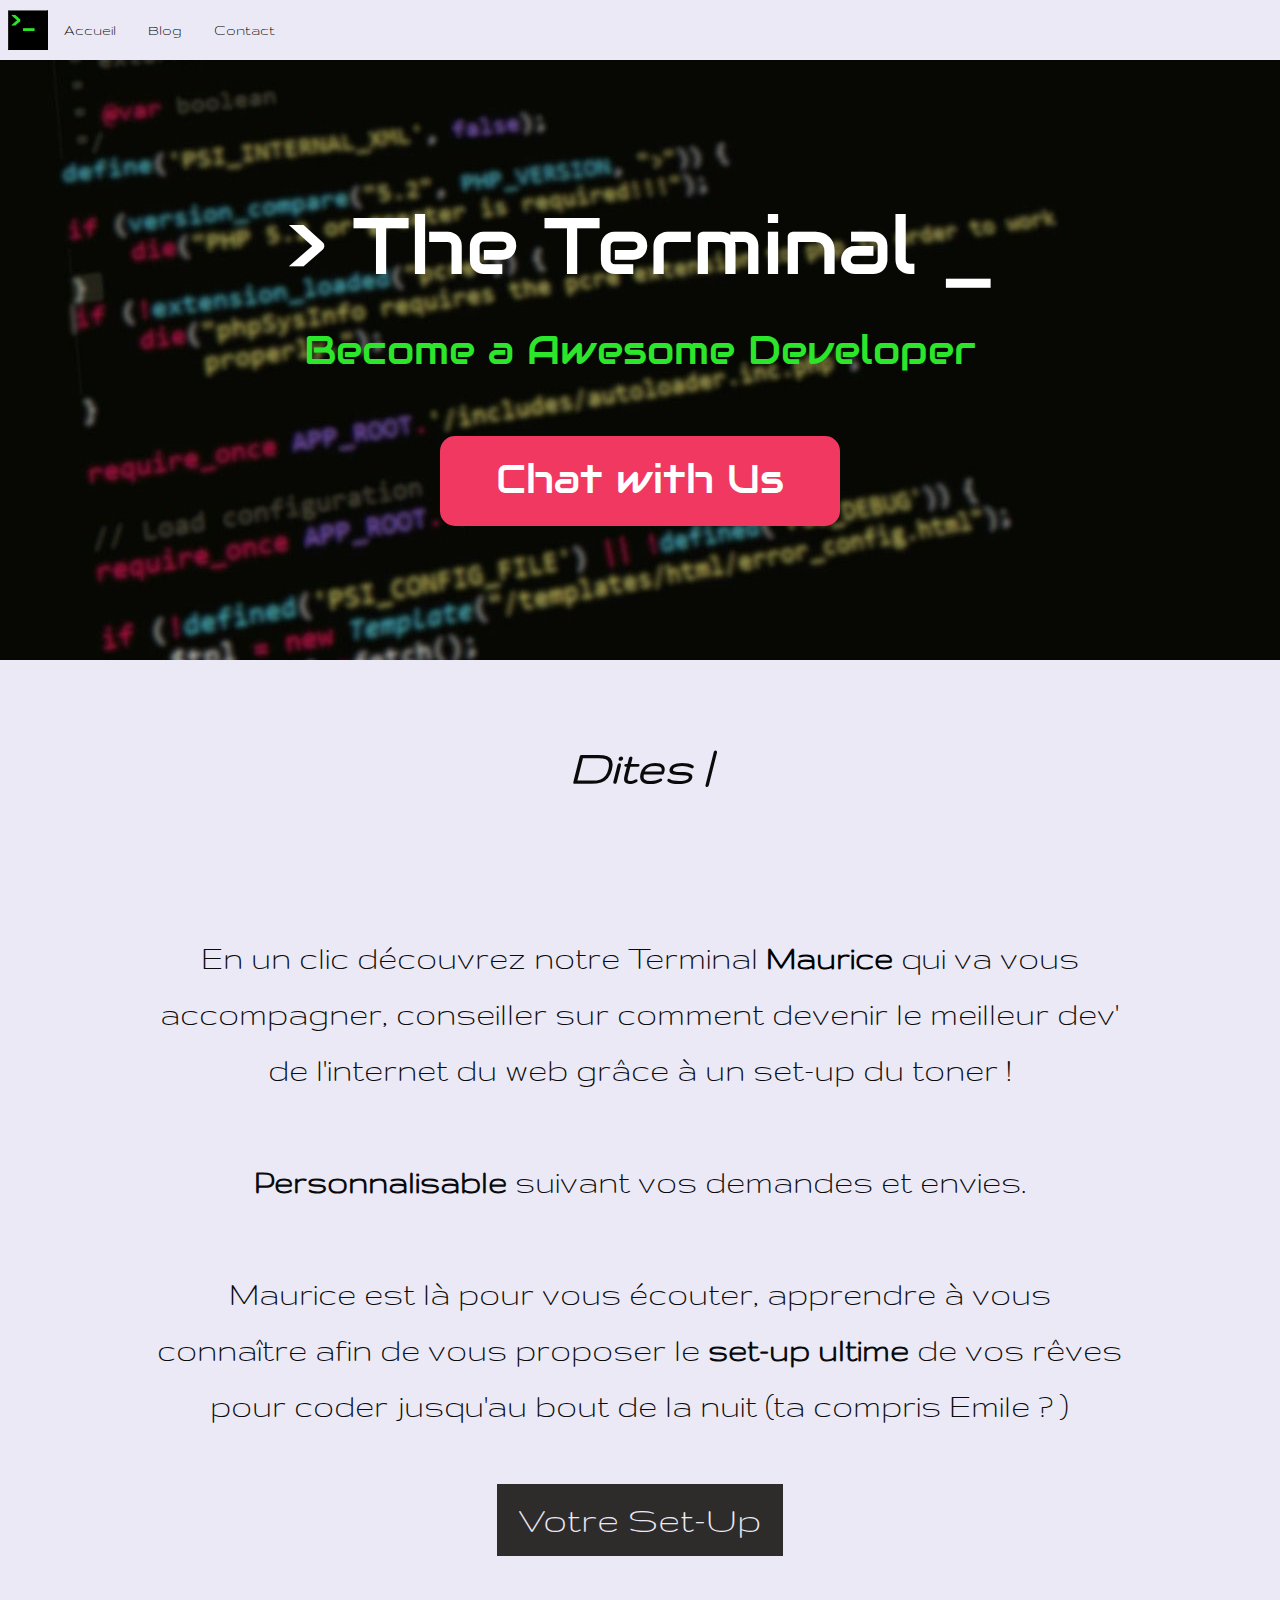
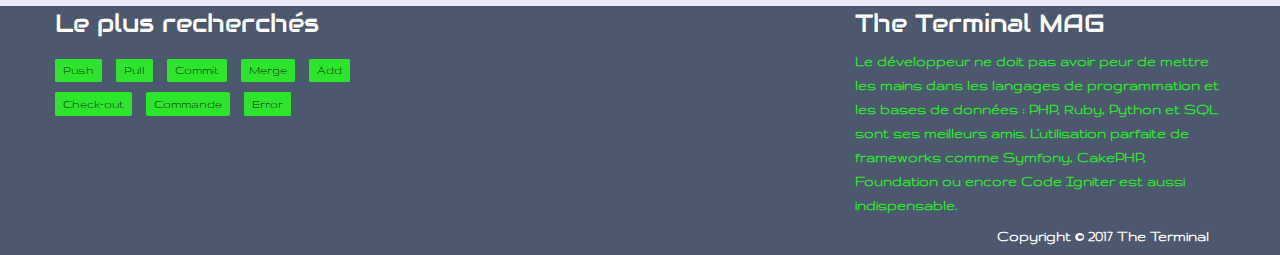
==== docs/index.html @ a12e2851 "Merge branch 'master' into opengraph" ====
<!doctype html>
<html class="no-js" lang="en">
  <head>
    <meta charset="utf-8" />
    <meta http-equiv="x-ua-compatible" content="ie=edge">
    <meta name="viewport" content="width=device-width, initial-scale=1.0">
    <title>The Terminal</title>
    <link rel="apple-touch-icon" sizes="180x180" href="assets/img/apple-touch-icon.png">
    <link rel="icon" type="image/png" href="assets/img/favicon-32x32.png" sizes="32x32">
    <link rel="icon" type="image/png" href="assets/img/favicon-16x16.png" sizes="16x16">
    <link rel="manifest" href="assets/img/manifest.json">
    <link rel="mask-icon" href="assets/img/safari-pinned-tab.svg" color="#5bbad5">
    <meta name="theme-color" content="#ffffff">
    <link href="https://fonts.googleapis.com/css?family=Audiowide|Gruppo" rel="stylesheet">
    <link rel="stylesheet" href="assets/css/app.css">
  </head>
  <body>

        <!-- Start Top Bar -->
        <div class="top-bar">
          <div class="top-bar-left">
            <ul class="menu">
              <a href="index.html" title="Logo">
                <img id="logo" src="assets/img/logoTT.png" alt="logo_Terminal">
              </a>
              <li><a href="index.html" title="Accueil">Accueil</a></li>
              <li><a href="blog.html" title="Blog">Blog</a></li>
              <li><a href="contact.html" title="Contact">Contact</a></li>
            </ul>
          </div>
        </div>
    
    <div class="background">
    <div class="row">
      <div class="column small-12 text-center">
        <div class="row">
          <div class="column small-12">
            <h1> > The Terminal _ </h1>
            <h2 class="subheader">Become a Awesome Developer</h2>
          </div>
        </div>
        <div class="row">
          <div class="column small-12">
            <h3 class="central-button"><a target="_blank" href="https://m.me/203164216853374">Chat with Us</a></h3>
          </div>
        </div>
      </div>
    </div>
    </div>
    
    <div class="cb row text-center">
      <div class="column small-12" id="app"></div>
      <div class="column small-12 medium-10 medium-offset-1 lead">
        En un clic découvrez notre Terminal <a target="_blank" href="https://youtu.be/WtvUJURQDlU" title="Poisson Rouge"> <b>Maurice</b></a> qui va vous accompagner, conseiller sur comment devenir le meilleur dev' de l'internet du web grâce à un set-up du toner ! <br><br>
        <b>Personnalisable</b> suivant vos demandes et envies.<br><br>
        Maurice est là pour vous écouter, apprendre à vous connaître afin de vous proposer le <b>set-up ultime</b> de vos rêves pour coder jusqu'au bout de la nuit (ta compris Emile ? )
      </div>
      <div class="column small-12">
        <a target="_blank" href="https://m.me/203164216853374"class="button" title="Instagram ton LapTop">Votre Set-Up</a>
      </div>
    </div>
    
    <footer class="footer">
      <div class="row">
        <div class="small-12 medium-6 large-4 columns">
          <h4>Le plus recherchés</h4>
          <span class="secondary label">Push</span>
          <span class="secondary label">Pull</span>
          <span class="secondary label">Commit</span>
          <span class="secondary label">Merge</span>
          <span class="secondary label">Add</span>
          <span class="secondary label">Check-out</span>
          <span class="secondary label">Commande</span>
          <span class="secondary label">Error</span>
        </div>
    
        <div class="small-12 medium-6 large-4 large-offset-4 columns">
          <h4> The Terminal MAG</h4>
          <div id="mag">
           Le développeur ne doit pas avoir peur de mettre les mains dans les langages de programmation et les bases de données :
           PHP, Ruby, Python et SQL sont ses meilleurs amis. L’utilisation parfaite de frameworks comme Symfony, CakePHP, Foundation ou encore Code Igniter est aussi indispensable.
          </div>
        </div>
      </div>
      <div class="row">
        <div class="small-12 columns">
            <ul class="menu align-right">
              <li class="menu-text">Copyright © 2017 The Terminal</li>
            </ul>
          </div>
        </div>
      </div>
    </footer>
    

    <script src="assets/js/app.js"></script>
    <script src="assets/js/typewriter.js"></script>
    <script type="text/javascript">
    var app = document.getElementById('app');

    var typewriter = new Typewriter(app, {
        loop: true
    });

    typewriter.typeString('Dites BONJOUR à notre Terminal !')
    .pauseFor(2500)
    .deleteAll()
    .typeString('Il s\'appelle Maurice :)')
    .pauseFor(2500)
    .start();
    </script>
  </body>
  </html>
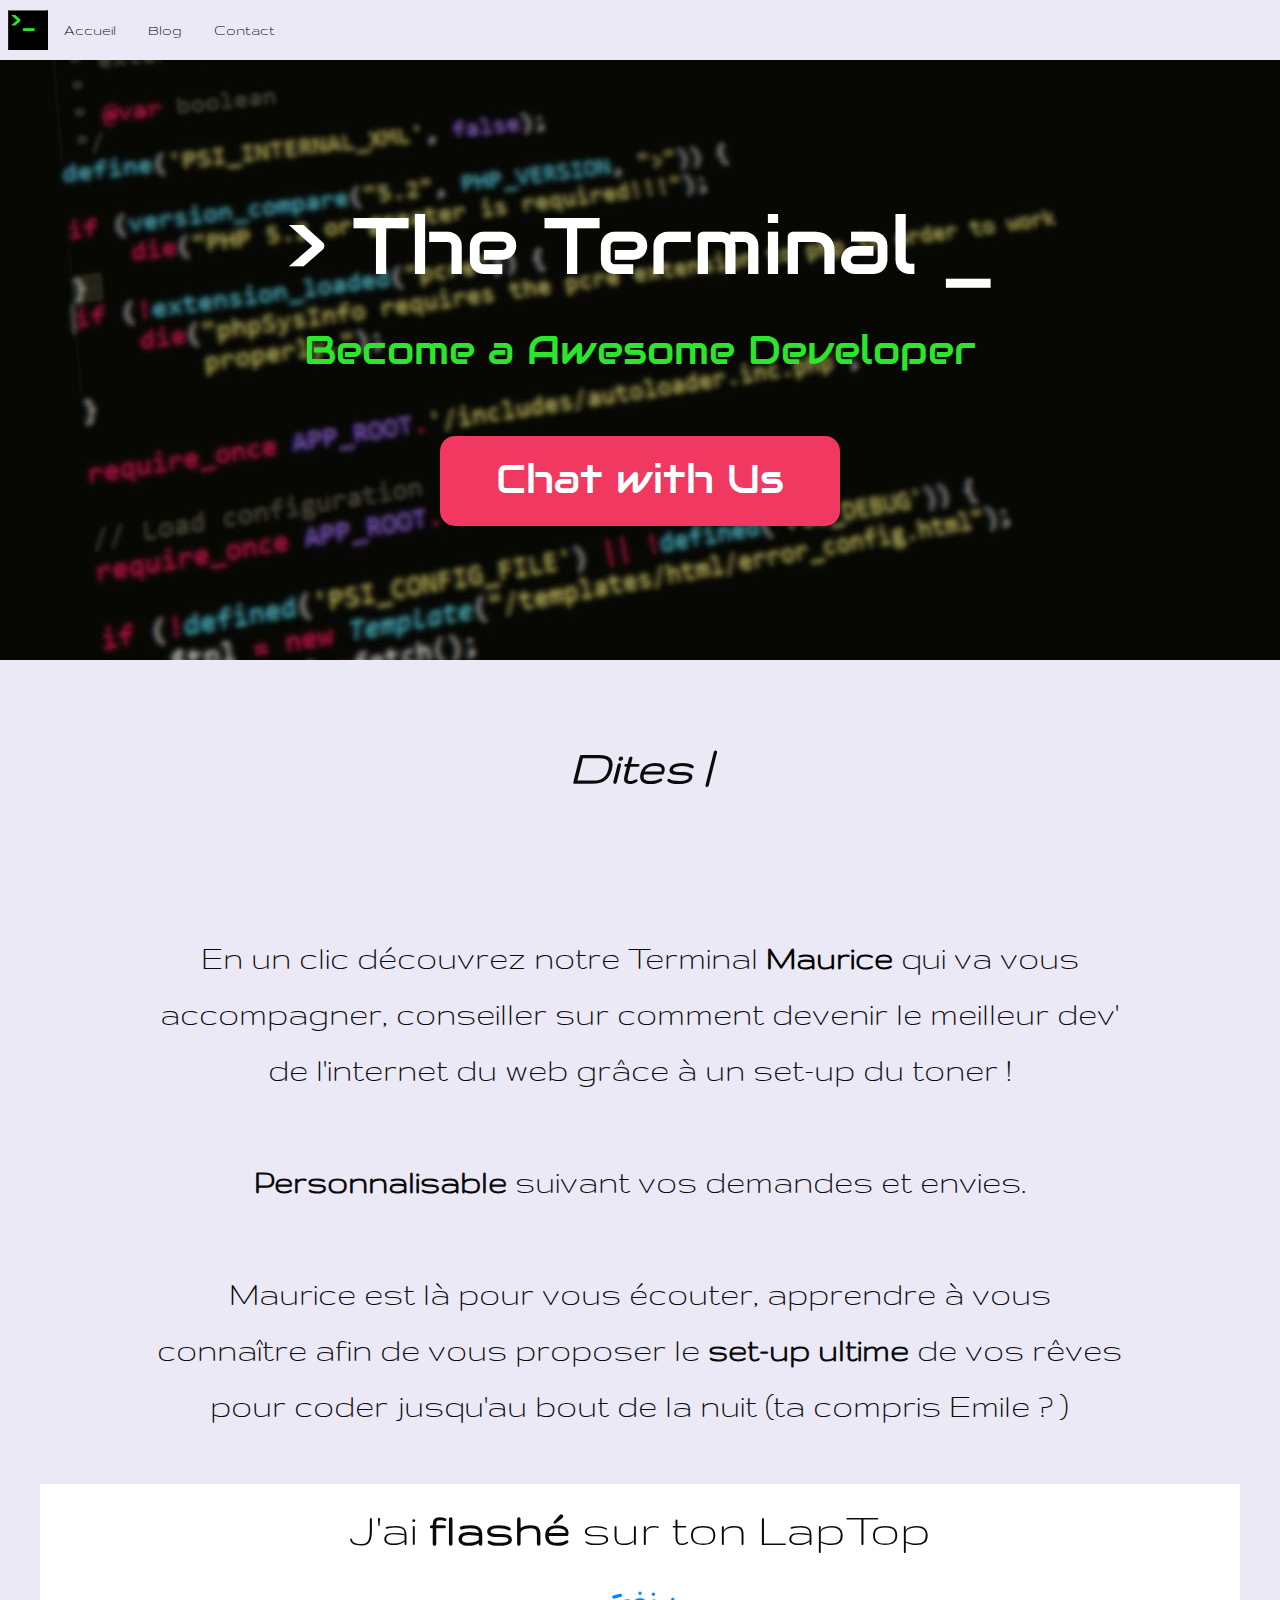
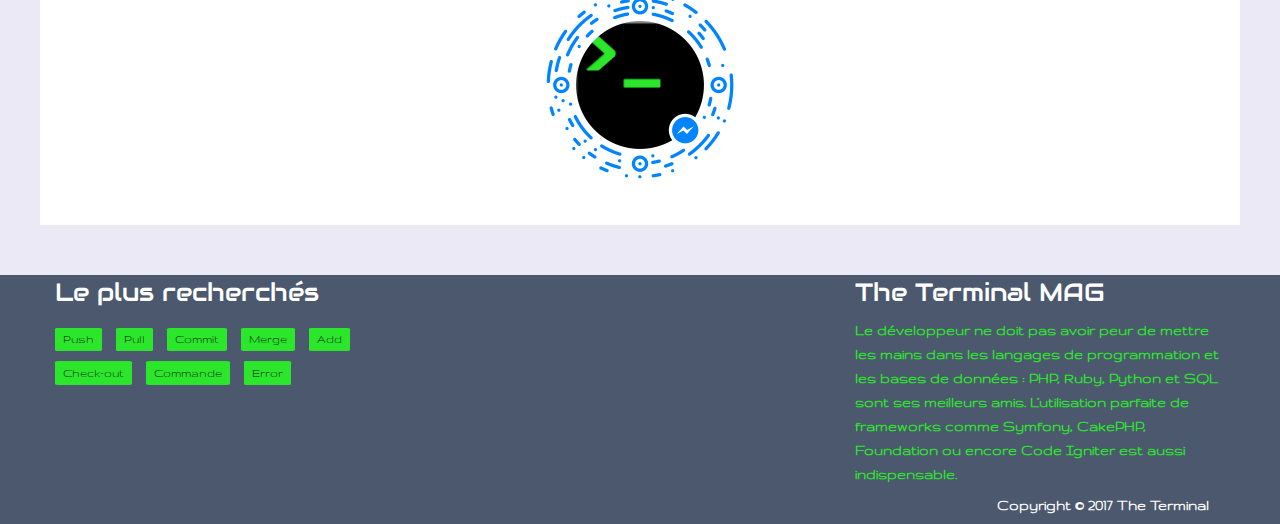
==== commit 5d89fac1: "fix html" ====
--- a/docs/index.html
+++ b/docs/index.html
@@ -1,9 +1,15 @@
 <!doctype html>
 <html class="no-js" lang="en">
+<html xmlns:og="http://ogp.me/ns#"/>
   <head>
     <meta charset="utf-8" />
     <meta http-equiv="x-ua-compatible" content="ie=edge">
     <meta name="viewport" content="width=device-width, initial-scale=1.0">
+    <meta property="og:type" content="article">
+    <meta property="og:title" content="">
+    <meta property="og:url" content="">
+    <meta property="og:image" content="">
+    <meta property="article:author" content="">
     <title>The Terminal</title>
     <link rel="apple-touch-icon" sizes="180x180" href="assets/img/apple-touch-icon.png">
     <link rel="icon" type="image/png" href="assets/img/favicon-32x32.png" sizes="32x32">
@@ -30,6 +36,7 @@
           </div>
         </div>
     
+    
     <div class="background">
     <div class="row">
       <div class="column small-12 text-center">
@@ -50,13 +57,18 @@
     
     <div class="cb row text-center">
       <div class="column small-12" id="app"></div>
-      <div class="column small-12 medium-10 medium-offset-1 lead">
+      <div id="margin" class="column small-12 medium-10 medium-offset-1 lead">
         En un clic découvrez notre Terminal <a target="_blank" href="https://youtu.be/WtvUJURQDlU" title="Poisson Rouge"> <b>Maurice</b></a> qui va vous accompagner, conseiller sur comment devenir le meilleur dev' de l'internet du web grâce à un set-up du toner ! <br><br>
         <b>Personnalisable</b> suivant vos demandes et envies.<br><br>
         Maurice est là pour vous écouter, apprendre à vous connaître afin de vous proposer le <b>set-up ultime</b> de vos rêves pour coder jusqu'au bout de la nuit (ta compris Emile ? )
       </div>
-      <div class="column small-12">
-        <a target="_blank" href="https://m.me/203164216853374"class="button" title="Instagram ton LapTop">Votre Set-Up</a>
+      <div id="color"class="column small-12">
+        <div class="flash">
+        <p> J'ai <b>flashé</b> sur ton LapTop </p>
+        </div>
+        <a target="_blank" href="https://m.me/203164216853374">
+          <img id="qrcode" src="assets/img/QR_code300px.png" title="Flash-MOI"alt="qrcode">
+        </a>
       </div>
     </div>
     
